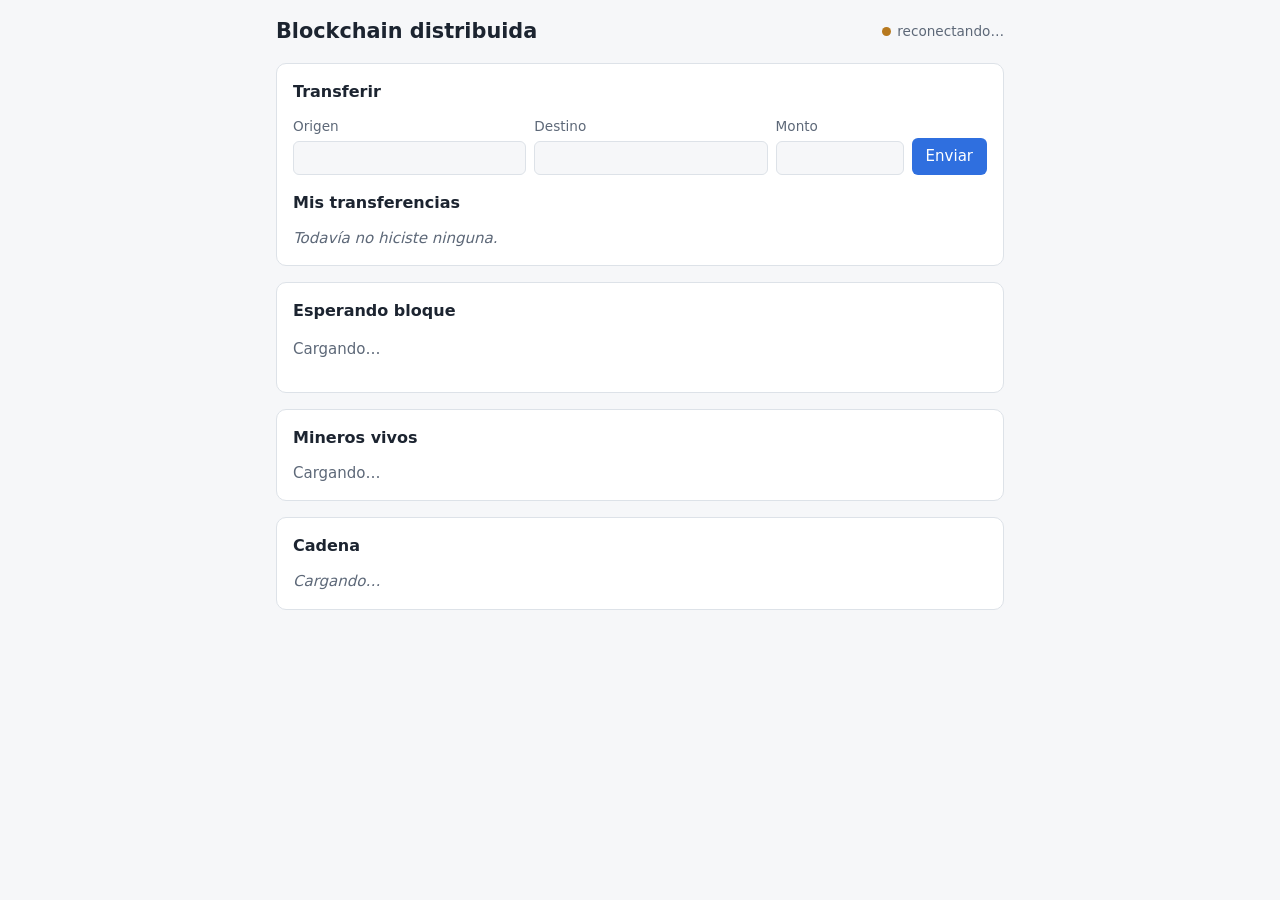
==== pilar2/frontend/estaticos/index.html @ 8a11a072 "fix(frontend): no perder el aviso que llega antes que la respuesta del POST El NCT valida en miliseg" ====
<!doctype html>
<html lang="es">
<head>
<meta charset="utf-8">
<meta name="viewport" content="width=device-width, initial-scale=1">
<title>Blockchain distribuida</title>
<style>
  :root {
    --fondo: #f6f7f9; --panel: #ffffff; --texto: #1c2430; --suave: #5d6878; --borde: #dde2e8;
    --acento: #2f6fdf; --ok: #1f8a4c; --alerta: #b7791f; --error: #c0392b;
    --mono: ui-monospace, SFMono-Regular, Menlo, Consolas, monospace;
  }
  @media (prefers-color-scheme: dark) {
    :root {
      --fondo: #12161c; --panel: #1a2029; --texto: #e4e8ee; --suave: #95a0b0; --borde: #2b3340;
      --acento: #6c9cf0; --ok: #4cc27f; --alerta: #e0a84a; --error: #ef6b5e;
    }
  }
  * { box-sizing: border-box; }
  body { margin: 0; background: var(--fondo); color: var(--texto);
         font: 15px/1.5 system-ui, -apple-system, "Segoe UI", sans-serif; }
  main { max-width: 760px; margin: 0 auto; padding: 16px; display: grid; gap: 16px; }
  header { display: flex; align-items: center; justify-content: space-between; gap: 12px; flex-wrap: wrap; }
  h1 { font-size: 1.3rem; margin: 0; }
  h2 { font-size: 1rem; margin: 0 0 12px; }
  section { background: var(--panel); border: 1px solid var(--borde); border-radius: 10px; padding: 16px; }
  .estado { font-size: .85rem; color: var(--suave); display: inline-flex; align-items: center; gap: 6px; }
  .estado::before { content: ""; width: 9px; height: 9px; border-radius: 50%; background: var(--alerta); }
  .estado.vivo::before { background: var(--ok); }
  .mono { font-family: var(--mono); font-size: .85rem; overflow-wrap: anywhere; }
  .suave { color: var(--suave); }
  .vacio { color: var(--suave); font-style: italic; }
  ul.lista { list-style: none; margin: 0; padding: 0; display: grid; gap: 8px; }
  details { border: 1px solid var(--borde); border-radius: 8px; padding: 8px 12px; }
  details.nuevo { border-color: var(--acento); }
  summary { cursor: pointer; display: flex; gap: 12px; flex-wrap: wrap; align-items: baseline; }
  summary .altura { font-weight: 600; min-width: 3ch; }
  dl { display: grid; grid-template-columns: max-content 1fr; gap: 2px 12px; margin: 10px 0 0; }
  dt { color: var(--suave); }
  dd { margin: 0; }
  table { width: 100%; border-collapse: collapse; font-size: .85rem; margin-top: 8px; }
  th, td { text-align: left; padding: 4px 6px; border-top: 1px solid var(--borde); }
  th { color: var(--suave); font-weight: 500; }
  td.num, th.num { text-align: right; }
  form { display: grid; grid-template-columns: 1fr 1fr 8rem auto; gap: 8px; align-items: end; }
  @media (max-width: 560px) { form { grid-template-columns: 1fr 1fr; } }
  label { display: grid; gap: 4px; font-size: .85rem; color: var(--suave); }
  input { font: inherit; color: var(--texto); background: var(--fondo); border: 1px solid var(--borde);
          border-radius: 6px; padding: 6px 8px; width: 100%; min-width: 0; }
  button { font: inherit; color: #fff; background: var(--acento); border: 0; border-radius: 6px;
           padding: 7px 14px; cursor: pointer; }
  button:disabled { opacity: .6; cursor: wait; }
  .mensaje { margin: 10px 0 0; font-size: .9rem; }
  .mensaje.error { color: var(--error); }
  .chip { display: inline-block; font-size: .78rem; padding: 1px 8px; border-radius: 999px;
          border: 1px solid currentColor; white-space: nowrap; }
  .chip.recibida { color: var(--suave); }
  .chip.pendiente { color: var(--alerta); }
  .chip.confirmada { color: var(--ok); }
  .chip.rechazada { color: var(--error); }
  .tx { display: flex; flex-wrap: wrap; gap: 4px 12px; align-items: baseline; }
</style>
</head>
<body>
<main>
  <header>
    <h1>Blockchain distribuida</h1>
    <span id="conexion" class="estado">conectando…</span>
  </header>

  <section aria-labelledby="t-transferir">
    <h2 id="t-transferir">Transferir</h2>
    <form id="formulario" autocomplete="off">
      <label>Origen <input name="origen" required maxlength="32" pattern="[A-Za-z0-9_-]+"></label>
      <label>Destino <input name="destino" required maxlength="32" pattern="[A-Za-z0-9_-]+"></label>
      <label>Monto <input name="monto" required type="number" min="1" step="1"></label>
      <button type="submit">Enviar</button>
    </form>
    <p id="mensaje" class="mensaje" hidden></p>
    <h2 style="margin-top:16px">Mis transferencias</h2>
    <ul id="mias" class="lista"><li class="vacio">Todavía no hiciste ninguna.</li></ul>
  </section>

  <section aria-labelledby="t-pendientes">
    <h2 id="t-pendientes">Esperando bloque</h2>
    <p id="resumen-cajas" class="suave">Cargando…</p>
    <ul id="pendientes" class="lista"></ul>
  </section>

  <section aria-labelledby="t-mineros">
    <h2 id="t-mineros">Mineros vivos</h2>
    <div id="mineros" class="suave">Cargando…</div>
  </section>

  <section aria-labelledby="t-cadena">
    <h2 id="t-cadena">Cadena</h2>
    <ul id="bloques" class="lista"><li class="vacio">Cargando…</li></ul>
  </section>
</main>

<script>
"use strict";
const BLOQUES_VISIBLES = 20;

const $ = (id) => document.getElementById(id);
const corto = (hash) => hash ? `${hash.slice(0, 10)}…` : "—";
const hora = (segundos) => new Date(segundos * 1000).toLocaleString();

function el(etiqueta, atributos = {}, ...hijos) {
  const nodo = document.createElement(etiqueta);
  for (const [clave, valor] of Object.entries(atributos)) {
    if (clave === "clase") nodo.className = valor; else nodo.setAttribute(clave, valor);
  }
  for (const hijo of hijos) nodo.append(hijo);
  return nodo;
}

async function api(ruta, opciones) {
  const respuesta = await fetch(ruta, opciones);
  const cuerpo = await respuesta.json().catch(() => ({}));
  return { ok: respuesta.ok, status: respuesta.status, cuerpo };
}

// ── Cadena ──

let bloques = [];  // del más nuevo al más viejo

function vistaBloque(bloque, nuevo = false) {
  const filas = bloque.transactions.map((tx) => el("tr", {},
    el("td", { clase: "mono" }, tx.origen), el("td", { clase: "mono" }, tx.destino),
    el("td", { clase: "num" }, String(tx.monto))));
  return el("li", {}, el("details", nuevo ? { clase: "nuevo" } : {},
    el("summary", {},
      el("span", { clase: "altura" }, `#${bloque.altura}`),
      el("span", { clase: "mono" }, corto(bloque.block_hash)),
      el("span", { clase: "suave" }, `${bloque.transactions.length} tx`),
      el("span", { clase: "suave" }, bloque.minero ? `minó ${bloque.minero}` : "génesis")),
    el("dl", {},
      el("dt", {}, "hash"), el("dd", { clase: "mono" }, bloque.block_hash),
      el("dt", {}, "anterior"), el("dd", { clase: "mono" }, bloque.previous_hash),
      el("dt", {}, "nonce"), el("dd", { clase: "mono" }, String(bloque.nonce)),
      el("dt", {}, "prefijo"), el("dd", { clase: "mono" }, bloque.prefijo || "—"),
      el("dt", {}, "recompensa"), el("dd", {}, String(bloque.recompensa)),
      el("dt", {}, "hora"), el("dd", {}, hora(bloque.timestamp))),
    el("table", {},
      el("thead", {}, el("tr", {}, el("th", {}, "origen"), el("th", {}, "destino"), el("th", { clase: "num" }, "monto"))),
      el("tbody", {}, ...filas))));
}

function pintarCadena(nuevo) {
  const lista = $("bloques");
  lista.replaceChildren(...(bloques.length
    ? bloques.map((b) => vistaBloque(b, b.block_hash === nuevo))
    : [el("li", { clase: "vacio" }, "Todavía no hay bloques.")]));
}

async function cargarCadena() {
  const { ok, cuerpo } = await api(`/api/bloques?limite=${BLOQUES_VISIBLES}`);
  if (ok) { bloques = cuerpo; pintarCadena(); }
}

async function bloqueConfirmado(aviso) {
  if (bloques.some((b) => b.block_hash === aviso.block_hash)) return;
  const { ok, cuerpo } = await api(`/api/bloques/${aviso.block_hash}`);
  if (!ok) return;
  bloques = [cuerpo, ...bloques].sort((a, b) => b.altura - a.altura).slice(0, BLOQUES_VISIBLES);
  pintarCadena(cuerpo.block_hash);
}

// ── Mis transferencias (las últimas 20 de este navegador) ──

const MIAS_MAXIMO = 20;
const CLAVE_MIAS = "mis-transferencias";
let mias = [];  // [{id, origen, destino, monto, estado, motivo?, bloque?}], la más nueva primero

function leerIdsGuardados() {
  try { return JSON.parse(localStorage.getItem(CLAVE_MIAS)) || []; } catch { return []; }
}

function guardarIds() {
  try { localStorage.setItem(CLAVE_MIAS, JSON.stringify(mias.map((t) => t.id))); } catch { /* sin storage */ }
}

const cerrada = (tx) => tx.estado === "confirmada" || tx.estado === "rechazada";

function pintarMias() {
  $("mias").replaceChildren(...(mias.length ? mias.map((tx) => el("li", { clase: "tx" },
    el("span", { clase: `chip ${tx.estado}` }, tx.estado),
    el("span", {}, `${tx.origen} → ${tx.destino}: ${tx.monto}`),
    el("span", { clase: "mono suave" }, corto(tx.id)),
    tx.motivo ? el("span", { clase: "suave" }, tx.motivo) : "",
    tx.bloque ? el("span", { clase: "suave" }, `en el bloque ${corto(tx.bloque)}`) : ""))
    : [el("li", { clase: "vacio" }, "Todavía no hiciste ninguna.")]));
}

async function consultar(id) {
  const { ok, status, cuerpo } = await api(`/api/transacciones/${id}`);
  return ok ? cuerpo : status === 404 ? null : undefined;  // undefined: no se pudo saber
}

async function cargarMias() {
  const ids = leerIdsGuardados();
  const consultadas = await Promise.all(ids.map(consultar));
  // null (404): ya no existe y se olvida. undefined (falló la consulta): se queda lo que había.
  mias = ids.flatMap((id, i) => {
    if (consultadas[i]) return [consultadas[i]];
    if (consultadas[i] === null) return [];
    return [mias.find((t) => t.id === id) ?? { id, origen: "?", destino: "?", monto: "?", estado: "recibida" }];
  });
  guardarIds();
  pintarMias();
}

async function actualizarAbiertas() {
  const abiertas = mias.filter((tx) => !cerrada(tx));
  const consultadas = await Promise.all(abiertas.map((tx) => consultar(tx.id)));
  abiertas.forEach((tx, i) => { if (consultadas[i]) Object.assign(tx, consultadas[i]); });
  pintarMias();
}

// El NCT valida en milisegundos: el aviso puede llegar por SSE antes que la respuesta del POST.
// Los avisos de ids que todavía no conocemos se guardan un rato y se aplican al registrar la tx.
const AVISOS_GUARDADOS = 200;
const avisosSinDueño = new Map();

function estadoDeTransaccion(aviso) {
  const tx = mias.find((t) => t.id === aviso.id);
  if (!tx) {
    avisosSinDueño.set(aviso.id, aviso);
    if (avisosSinDueño.size > AVISOS_GUARDADOS) avisosSinDueño.delete(avisosSinDueño.keys().next().value);
    return;
  }
  if (cerrada(tx)) return;
  tx.estado = aviso.estado;
  if (aviso.motivo) tx.motivo = aviso.motivo;
  pintarMias();
}

function mostrarMensaje(texto, error = false) {
  const p = $("mensaje");
  p.textContent = texto;
  p.classList.toggle("error", error);
  p.hidden = !texto;
}

$("formulario").addEventListener("submit", async (evento) => {
  evento.preventDefault();
  const formulario = evento.target;
  const datos = Object.fromEntries(new FormData(formulario));
  const tx = { origen: datos.origen.trim(), destino: datos.destino.trim(), monto: Number(datos.monto) };
  const boton = formulario.querySelector("button");
  boton.disabled = true;
  try {
    const { ok, status, cuerpo } = await api("/api/transacciones", {
      method: "POST", headers: { "content-type": "application/json" }, body: JSON.stringify(tx) });
    if (ok) {
      mias = [{ ...tx, id: cuerpo.id, estado: "recibida" }, ...mias].slice(0, MIAS_MAXIMO);
      guardarIds();
      pintarMias();
      const adelantado = avisosSinDueño.get(cuerpo.id);
      if (adelantado) { avisosSinDueño.delete(cuerpo.id); estadoDeTransaccion(adelantado); }
      mostrarMensaje(`Recibida: ${cuerpo.id}`);
      formulario.reset();
    } else if (status === 400) {
      mostrarMensaje([].concat(cuerpo.errores || "datos inválidos").join(" · "), true);
    } else {
      mostrarMensaje("El sistema no pudo recibirla ahora; probá de nuevo en un momento.", true);
    }
  } catch {
    mostrarMensaje("No hay conexión con el servidor.", true);
  } finally {
    boton.disabled = false;
  }
});

// ── Pendientes y cajas ──

async function cargarCajas() {
  const { ok, cuerpo } = await api("/api/cajas");
  if (!ok) return;
  const apiladas = cuerpo.cajas.reduce((total, n) => total + n, 0);
  $("resumen-cajas").textContent =
    `${cuerpo.total_pendientes} validadas sin caja · ${apiladas} en ${cuerpo.cajas.length} ` +
    `caja${cuerpo.cajas.length === 1 ? "" : "s"}` +
    (cuerpo.cajas.length ? ` (${cuerpo.cajas.join(", ")})` : "");
  const resto = cuerpo.total_pendientes - cuerpo.pendientes.length;
  $("pendientes").replaceChildren(...cuerpo.pendientes.map((tx) => el("li", { clase: "tx" },
    el("span", { clase: "chip pendiente" }, "pendiente"),
    el("span", {}, `${tx.origen} → ${tx.destino}: ${tx.monto}`),
    el("span", { clase: "mono suave" }, corto(tx.id)))),
    ...(resto > 0 ? [el("li", { clase: "suave" }, `y ${resto} más`)] : []));
}

// ── Mineros ──

function velocidad(hashes) {
  if (hashes == null) return "—";
  const unidades = [["GH/s", 1e9], ["MH/s", 1e6], ["kH/s", 1e3]];
  for (const [unidad, valor] of unidades) if (hashes >= valor) return `${(hashes / valor).toFixed(1)} ${unidad}`;
  return `${Math.round(hashes)} H/s`;
}

async function cargarMineros() {
  const { ok, cuerpo } = await api("/api/mineros");
  if (!ok) return;
  const vivos = cuerpo.filter((m) => m.vivo);
  const caidos = cuerpo.length - vivos.length;
  const pie = caidos ? [el("p", { clase: "suave" }, `${caidos} sin avisar hace rato`)] : [];
  if (!vivos.length) {
    $("mineros").replaceChildren(el("p", { clase: "vacio" }, "No hay mineros vivos."), ...pie);
    return;
  }
  $("mineros").replaceChildren(el("table", {},
    el("thead", {}, el("tr", {}, ...["minero", "tipo", "placa", "bench", "ahora", "saldo"]
      .map((t, i) => el("th", i >= 3 ? { clase: "num" } : {}, t)))),
    el("tbody", {}, ...vivos.map((m) => el("tr", {},
      el("td", { clase: "mono" }, m.id), el("td", {}, m.tipo ?? "—"), el("td", {}, m.placa ?? "—"),
      el("td", { clase: "num" }, velocidad(m.bench)), el("td", { clase: "num" }, velocidad(m.hashes_por_segundo)),
      el("td", { clase: "num" }, String(m.saldo)))))), ...pie);
}

// ── Todo junto ──

const alConfirmarBloque = [bloqueConfirmado, actualizarAbiertas, cargarCajas, cargarMineros];

function recargarTodo() {
  return Promise.all([cargarCadena(), cargarMias(), cargarCajas(), cargarMineros()]);
}

// ── Avisos en vivo (SSE) ──

function escuchar() {
  const fuente = new EventSource("/eventos");
  let caido = false;
  fuente.onopen = () => {
    $("conexion").textContent = "en vivo";
    $("conexion").classList.add("vivo");
    if (caido) recargarTodo();  // pudo perderse algún aviso mientras estuvo caído
    caido = false;
  };
  fuente.onerror = () => {
    caido = true;
    $("conexion").textContent = "reconectando…";
    $("conexion").classList.remove("vivo");
  };
  fuente.addEventListener("transaccion.estado", (e) => estadoDeTransaccion(JSON.parse(e.data)));
  fuente.addEventListener("bloque.confirmado", (e) => {
    const aviso = JSON.parse(e.data);
    for (const reaccion of alConfirmarBloque) reaccion(aviso);
  });
  return fuente;
}

recargarTodo();
escuchar();
</script>
</body>
</html>
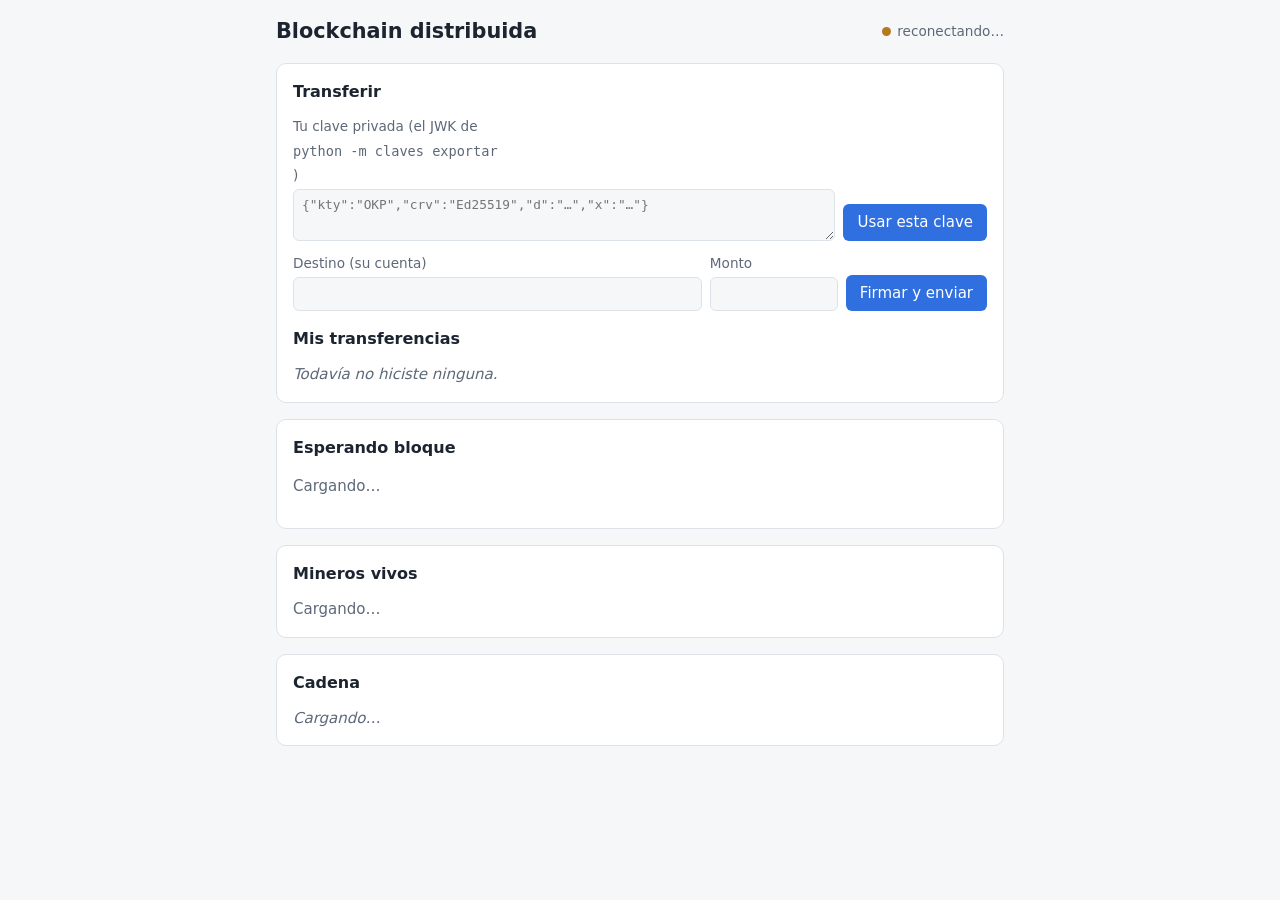
==== commit bd57b8c4: "feat(pilar2): claves Ed25519 en mineros y usuarios, y recompensas por shares y épocas (BC-55 a BC-57" ====
--- a/pilar2/frontend/estaticos/index.html
+++ b/pilar2/frontend/estaticos/index.html
@@ -42,8 +42,13 @@
   th, td { text-align: left; padding: 4px 6px; border-top: 1px solid var(--borde); }
   th { color: var(--suave); font-weight: 500; }
   td.num, th.num { text-align: right; }
-  form { display: grid; grid-template-columns: 1fr 1fr 8rem auto; gap: 8px; align-items: end; }
-  @media (max-width: 560px) { form { grid-template-columns: 1fr 1fr; } }
+  form { display: grid; grid-template-columns: 1fr 8rem auto; gap: 8px; align-items: end; }
+  form#form-clave { grid-template-columns: 1fr auto; }
+  @media (max-width: 560px) { form, form#form-clave { grid-template-columns: 1fr; } }
+  textarea { font: .8rem/1.4 var(--mono); color: var(--texto); background: var(--fondo); border: 1px solid var(--borde);
+             border-radius: 6px; padding: 6px 8px; width: 100%; min-height: 3.2rem; resize: vertical; }
+  .cuenta { display: flex; flex-wrap: wrap; gap: 4px 12px; align-items: baseline; margin: 0 0 12px; }
+  .chip.recompensa, .chip.emision { color: var(--acento); }
   label { display: grid; gap: 4px; font-size: .85rem; color: var(--suave); }
   input { font: inherit; color: var(--texto); background: var(--fondo); border: 1px solid var(--borde);
           border-radius: 6px; padding: 6px 8px; width: 100%; min-width: 0; }
@@ -70,11 +75,18 @@
 
   <section aria-labelledby="t-transferir">
     <h2 id="t-transferir">Transferir</h2>
-    <form id="formulario" autocomplete="off">
-      <label>Origen <input name="origen" required maxlength="32" pattern="[A-Za-z0-9_-]+"></label>
-      <label>Destino <input name="destino" required maxlength="32" pattern="[A-Za-z0-9_-]+"></label>
+    <!-- La clave privada no sale nunca del navegador: se importa como CryptoKey no exportable y se firma acá. -->
+    <form id="form-clave" autocomplete="off">
+      <label>Tu clave privada (el JWK de <span class="mono">python -m claves exportar</span>)
+        <textarea name="jwk" required spellcheck="false" placeholder='{"kty":"OKP","crv":"Ed25519","d":"…","x":"…"}'></textarea></label>
+      <button type="submit">Usar esta clave</button>
+    </form>
+    <div id="mi-cuenta" class="cuenta" hidden></div>
+    <form id="formulario" autocomplete="off" hidden>
+      <label>Destino (su cuenta) <input name="destino" required minlength="64" maxlength="64" pattern="[0-9a-f]{64}"
+             spellcheck="false" class="mono"></label>
       <label>Monto <input name="monto" required type="number" min="1" step="1"></label>
-      <button type="submit">Enviar</button>
+      <button type="submit">Firmar y enviar</button>
     </form>
     <p id="mensaje" class="mensaje" hidden></p>
     <h2 style="margin-top:16px">Mis transferencias</h2>
@@ -104,6 +116,10 @@
 
 const $ = (id) => document.getElementById(id);
 const corto = (hash) => hash ? `${hash.slice(0, 10)}…` : "—";
+const cuentaCorta = (cuenta) => cuenta === "emision" ? "emisión" : corto(cuenta);
+// Las transacciones de emisión (origen «emision») crean plata: génesis, coinbase, carga y participación.
+const TIPOS_EMISION = [["genesis-", "génesis"], ["cb-", "recompensa"], ["carga-", "carga"], ["part-", "participación"]];
+const tipoDe = (tx) => tx.origen !== "emision" ? "" : (TIPOS_EMISION.find(([p]) => tx.id.startsWith(p)) || ["", "emisión"])[1];
 const hora = (segundos) => new Date(segundos * 1000).toLocaleString();
 
 function el(etiqueta, atributos = {}, ...hijos) {
@@ -127,20 +143,22 @@
 
 function vistaBloque(bloque, nuevo = false) {
   const filas = bloque.transactions.map((tx) => el("tr", {},
-    el("td", { clase: "mono" }, tx.origen), el("td", { clase: "mono" }, tx.destino),
+    el("td", { clase: "mono", title: tx.origen }, tipoDe(tx) ? el("span", { clase: "chip recompensa" }, tipoDe(tx)) : cuentaCorta(tx.origen)),
+    el("td", { clase: "mono", title: tx.destino }, cuentaCorta(tx.destino)),
     el("td", { clase: "num" }, String(tx.monto))));
   return el("li", {}, el("details", nuevo ? { clase: "nuevo" } : {},
     el("summary", {},
       el("span", { clase: "altura" }, `#${bloque.altura}`),
       el("span", { clase: "mono" }, corto(bloque.block_hash)),
       el("span", { clase: "suave" }, `${bloque.transactions.length} tx`),
-      el("span", { clase: "suave" }, bloque.minero ? `minó ${bloque.minero}` : "génesis")),
+      el("span", { clase: "suave" }, bloque.minero ? `minó ${cuentaCorta(bloque.minero)}` : "génesis")),
     el("dl", {},
       el("dt", {}, "hash"), el("dd", { clase: "mono" }, bloque.block_hash),
       el("dt", {}, "anterior"), el("dd", { clase: "mono" }, bloque.previous_hash),
       el("dt", {}, "nonce"), el("dd", { clase: "mono" }, String(bloque.nonce)),
       el("dt", {}, "prefijo"), el("dd", { clase: "mono" }, bloque.prefijo || "—"),
-      el("dt", {}, "recompensa"), el("dd", {}, String(bloque.recompensa)),
+      el("dt", {}, "minero"), el("dd", { clase: "mono" }, bloque.minero || "—"),
+      el("dt", {}, "recompensa"), el("dd", {}, `${bloque.recompensa} (la coinbase, adentro del hash)`),
       el("dt", {}, "hora"), el("dd", {}, hora(bloque.timestamp))),
     el("table", {},
       el("thead", {}, el("tr", {}, el("th", {}, "origen"), el("th", {}, "destino"), el("th", { clase: "num" }, "monto"))),
@@ -186,7 +204,7 @@
 function pintarMias() {
   $("mias").replaceChildren(...(mias.length ? mias.map((tx) => el("li", { clase: "tx" },
     el("span", { clase: `chip ${tx.estado}` }, tx.estado),
-    el("span", {}, `${tx.origen} → ${tx.destino}: ${tx.monto}`),
+    el("span", { clase: "mono" }, `${cuentaCorta(tx.origen)} → ${cuentaCorta(tx.destino)}: ${tx.monto}`),
     el("span", { clase: "mono suave" }, corto(tx.id)),
     tx.motivo ? el("span", { clase: "suave" }, tx.motivo) : "",
     tx.bloque ? el("span", { clase: "suave" }, `en el bloque ${corto(tx.bloque)}`) : ""))
@@ -243,26 +261,75 @@
   p.hidden = !texto;
 }
 
+// ── Firmar en el navegador (BC-56): WebCrypto Ed25519, la privada no sale de acá ──
+
+let firmante = null;  // {clave: CryptoKey sólo para firmar, cuenta: hex, ultimoNonce}
+
+const hex = (bytes) => Array.from(bytes, (b) => b.toString(16).padStart(2, "0")).join("");
+const deBase64url = (texto) => Uint8Array.from(atob(texto.replace(/-/g, "+").replace(/_/g, "/")), (c) => c.charCodeAt(0));
+
+async function cargarCuenta() {
+  if (!firmante) return;
+  const { ok, cuerpo } = await api(`/api/cuentas/${firmante.cuenta}`);
+  const caja = $("mi-cuenta");
+  caja.hidden = false;
+  if (!ok) { caja.replaceChildren(el("span", { clase: "suave" }, "No se pudo leer tu cuenta.")); return; }
+  firmante.ultimoNonce = Math.max(firmante.ultimoNonce, cuerpo.nonce);
+  caja.replaceChildren(
+    el("span", {}, "Tu cuenta"), el("span", { clase: "mono" }, firmante.cuenta),
+    el("span", {}, `saldo ${cuerpo.saldo - cuerpo.comprometido} disponible (${cuerpo.saldo} confirmado)`),
+    el("span", { clase: "suave" }, `próximo nonce ${firmante.ultimoNonce + 1}`),
+    cuerpo.aprobada ? "" : el("span", { clase: "chip rechazada" }, "sin aprobar: el organizador la tiene que aprobar"));
+}
+
+$("form-clave").addEventListener("submit", async (evento) => {
+  evento.preventDefault();
+  try {
+    const jwk = JSON.parse(new FormData(evento.target).get("jwk"));
+    if (jwk.kty !== "OKP" || jwk.crv !== "Ed25519" || !jwk.d || !jwk.x) throw new Error("no es una clave Ed25519");
+    const clave = await crypto.subtle.importKey("jwk", jwk, { name: "Ed25519" }, false, ["sign"]);
+    firmante = { clave, cuenta: hex(deBase64url(jwk.x)), ultimoNonce: 0 };
+    evento.target.reset();
+    evento.target.hidden = true;
+    $("formulario").hidden = false;
+    mostrarMensaje("");
+    await cargarCuenta();
+  } catch (error) {
+    mostrarMensaje(`No se pudo usar la clave: ${error.message}. Este navegador necesita Ed25519 en WebCrypto ` +
+                   "(Chrome 137, Firefox 129 o Safari 17).", true);
+  }
+});
+
+async function firmada(destino, monto) {
+  const tx = { origen: firmante.cuenta, destino, monto, nonce: firmante.ultimoNonce + 1,
+               timestamp: Math.floor(Date.now() / 1000) };
+  const mensaje = `${tx.origen}:${tx.destino}:${tx.monto}:${tx.nonce}:${tx.timestamp}`;  // lo que firma el origen
+  const firma = await crypto.subtle.sign({ name: "Ed25519" }, firmante.clave, new TextEncoder().encode(mensaje));
+  return { ...tx, firma: hex(new Uint8Array(firma)) };
+}
+
 $("formulario").addEventListener("submit", async (evento) => {
   evento.preventDefault();
   const formulario = evento.target;
   const datos = Object.fromEntries(new FormData(formulario));
-  const tx = { origen: datos.origen.trim(), destino: datos.destino.trim(), monto: Number(datos.monto) };
   const boton = formulario.querySelector("button");
   boton.disabled = true;
   try {
+    const tx = await firmada(datos.destino.trim(), Number(datos.monto));
     const { ok, status, cuerpo } = await api("/api/transacciones", {
       method: "POST", headers: { "content-type": "application/json" }, body: JSON.stringify(tx) });
     if (ok) {
+      firmante.ultimoNonce = tx.nonce;
       mias = [{ ...tx, id: cuerpo.id, estado: "recibida" }, ...mias].slice(0, MIAS_MAXIMO);
       guardarIds();
       pintarMias();
       const adelantado = avisosSinDueño.get(cuerpo.id);
       if (adelantado) { avisosSinDueño.delete(cuerpo.id); estadoDeTransaccion(adelantado); }
-      mostrarMensaje(`Recibida: ${cuerpo.id}`);
+      mostrarMensaje(`Firmada y recibida: ${cuerpo.id} (nonce ${tx.nonce})`);
       formulario.reset();
-    } else if (status === 400) {
-      mostrarMensaje([].concat(cuerpo.errores || "datos inválidos").join(" · "), true);
+      cargarCuenta();
+    } else if (status === 400 || status === 409) {
+      mostrarMensaje([].concat(cuerpo.errores || cuerpo.error || "datos inválidos").join(" · "), true);
     } else {
       mostrarMensaje("El sistema no pudo recibirla ahora; probá de nuevo en un momento.", true);
     }
@@ -286,7 +353,7 @@
   const resto = cuerpo.total_pendientes - cuerpo.pendientes.length;
   $("pendientes").replaceChildren(...cuerpo.pendientes.map((tx) => el("li", { clase: "tx" },
     el("span", { clase: "chip pendiente" }, "pendiente"),
-    el("span", {}, `${tx.origen} → ${tx.destino}: ${tx.monto}`),
+    el("span", { clase: "mono" }, `${tipoDe(tx) || cuentaCorta(tx.origen)} → ${cuentaCorta(tx.destino)}: ${tx.monto}`),
     el("span", { clase: "mono suave" }, corto(tx.id)))),
     ...(resto > 0 ? [el("li", { clase: "suave" }, `y ${resto} más`)] : []));
 }
@@ -314,14 +381,14 @@
     el("thead", {}, el("tr", {}, ...["minero", "tipo", "placa", "bench", "ahora", "saldo"]
       .map((t, i) => el("th", i >= 3 ? { clase: "num" } : {}, t)))),
     el("tbody", {}, ...vivos.map((m) => el("tr", {},
-      el("td", { clase: "mono" }, m.id), el("td", {}, m.tipo ?? "—"), el("td", {}, m.placa ?? "—"),
+      el("td", { clase: "mono", title: m.id }, m.alias || corto(m.id)), el("td", {}, m.tipo ?? "—"), el("td", {}, m.placa ?? "—"),
       el("td", { clase: "num" }, velocidad(m.bench)), el("td", { clase: "num" }, velocidad(m.hashes_por_segundo)),
       el("td", { clase: "num" }, String(m.saldo)))))), ...pie);
 }
 
 // ── Todo junto ──
 
-const alConfirmarBloque = [bloqueConfirmado, actualizarAbiertas, cargarCajas, cargarMineros];
+const alConfirmarBloque = [bloqueConfirmado, actualizarAbiertas, cargarCajas, cargarMineros, cargarCuenta];
 
 function recargarTodo() {
   return Promise.all([cargarCadena(), cargarMias(), cargarCajas(), cargarMineros()]);
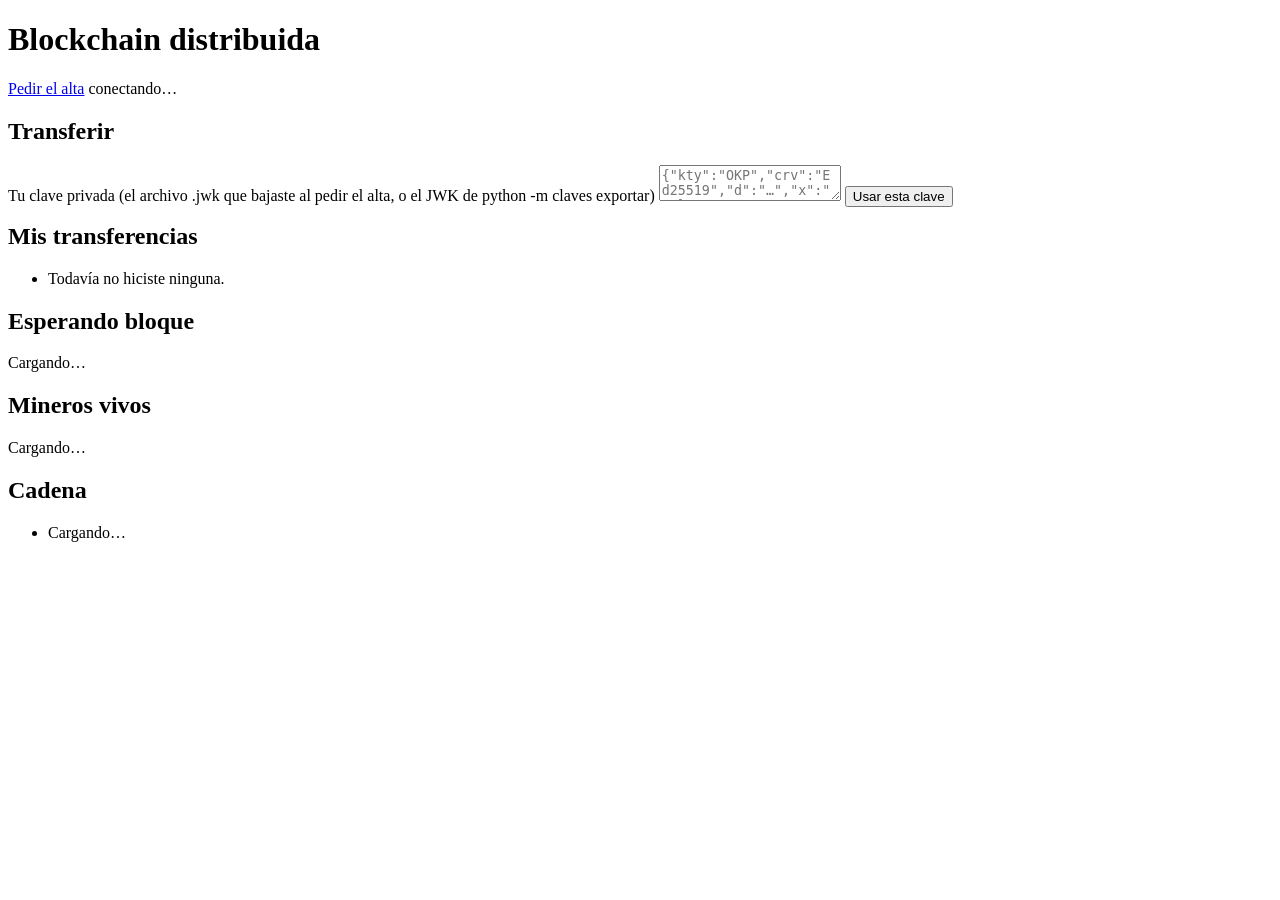
==== commit 84f049c5: "feat(pilar2): panel del organizador con pedidos de alta, aprobación con saldo inicial y bajas (BC-58" ====
--- a/pilar2/frontend/estaticos/index.html
+++ b/pilar2/frontend/estaticos/index.html
@@ -4,80 +4,20 @@
 <meta charset="utf-8">
 <meta name="viewport" content="width=device-width, initial-scale=1">
 <title>Blockchain distribuida</title>
-<style>
-  :root {
-    --fondo: #f6f7f9; --panel: #ffffff; --texto: #1c2430; --suave: #5d6878; --borde: #dde2e8;
-    --acento: #2f6fdf; --ok: #1f8a4c; --alerta: #b7791f; --error: #c0392b;
-    --mono: ui-monospace, SFMono-Regular, Menlo, Consolas, monospace;
-  }
-  @media (prefers-color-scheme: dark) {
-    :root {
-      --fondo: #12161c; --panel: #1a2029; --texto: #e4e8ee; --suave: #95a0b0; --borde: #2b3340;
-      --acento: #6c9cf0; --ok: #4cc27f; --alerta: #e0a84a; --error: #ef6b5e;
-    }
-  }
-  * { box-sizing: border-box; }
-  body { margin: 0; background: var(--fondo); color: var(--texto);
-         font: 15px/1.5 system-ui, -apple-system, "Segoe UI", sans-serif; }
-  main { max-width: 760px; margin: 0 auto; padding: 16px; display: grid; gap: 16px; }
-  header { display: flex; align-items: center; justify-content: space-between; gap: 12px; flex-wrap: wrap; }
-  h1 { font-size: 1.3rem; margin: 0; }
-  h2 { font-size: 1rem; margin: 0 0 12px; }
-  section { background: var(--panel); border: 1px solid var(--borde); border-radius: 10px; padding: 16px; }
-  .estado { font-size: .85rem; color: var(--suave); display: inline-flex; align-items: center; gap: 6px; }
-  .estado::before { content: ""; width: 9px; height: 9px; border-radius: 50%; background: var(--alerta); }
-  .estado.vivo::before { background: var(--ok); }
-  .mono { font-family: var(--mono); font-size: .85rem; overflow-wrap: anywhere; }
-  .suave { color: var(--suave); }
-  .vacio { color: var(--suave); font-style: italic; }
-  ul.lista { list-style: none; margin: 0; padding: 0; display: grid; gap: 8px; }
-  details { border: 1px solid var(--borde); border-radius: 8px; padding: 8px 12px; }
-  details.nuevo { border-color: var(--acento); }
-  summary { cursor: pointer; display: flex; gap: 12px; flex-wrap: wrap; align-items: baseline; }
-  summary .altura { font-weight: 600; min-width: 3ch; }
-  dl { display: grid; grid-template-columns: max-content 1fr; gap: 2px 12px; margin: 10px 0 0; }
-  dt { color: var(--suave); }
-  dd { margin: 0; }
-  table { width: 100%; border-collapse: collapse; font-size: .85rem; margin-top: 8px; }
-  th, td { text-align: left; padding: 4px 6px; border-top: 1px solid var(--borde); }
-  th { color: var(--suave); font-weight: 500; }
-  td.num, th.num { text-align: right; }
-  form { display: grid; grid-template-columns: 1fr 8rem auto; gap: 8px; align-items: end; }
-  form#form-clave { grid-template-columns: 1fr auto; }
-  @media (max-width: 560px) { form, form#form-clave { grid-template-columns: 1fr; } }
-  textarea { font: .8rem/1.4 var(--mono); color: var(--texto); background: var(--fondo); border: 1px solid var(--borde);
-             border-radius: 6px; padding: 6px 8px; width: 100%; min-height: 3.2rem; resize: vertical; }
-  .cuenta { display: flex; flex-wrap: wrap; gap: 4px 12px; align-items: baseline; margin: 0 0 12px; }
-  .chip.recompensa, .chip.emision { color: var(--acento); }
-  label { display: grid; gap: 4px; font-size: .85rem; color: var(--suave); }
-  input { font: inherit; color: var(--texto); background: var(--fondo); border: 1px solid var(--borde);
-          border-radius: 6px; padding: 6px 8px; width: 100%; min-width: 0; }
-  button { font: inherit; color: #fff; background: var(--acento); border: 0; border-radius: 6px;
-           padding: 7px 14px; cursor: pointer; }
-  button:disabled { opacity: .6; cursor: wait; }
-  .mensaje { margin: 10px 0 0; font-size: .9rem; }
-  .mensaje.error { color: var(--error); }
-  .chip { display: inline-block; font-size: .78rem; padding: 1px 8px; border-radius: 999px;
-          border: 1px solid currentColor; white-space: nowrap; }
-  .chip.recibida { color: var(--suave); }
-  .chip.pendiente { color: var(--alerta); }
-  .chip.confirmada { color: var(--ok); }
-  .chip.rechazada { color: var(--error); }
-  .tx { display: flex; flex-wrap: wrap; gap: 4px 12px; align-items: baseline; }
-</style>
+<link rel="stylesheet" href="/estilos.css">
 </head>
 <body>
 <main>
   <header>
     <h1>Blockchain distribuida</h1>
-    <span id="conexion" class="estado">conectando…</span>
+    <nav><a href="/alta">Pedir el alta</a> <span id="conexion" class="estado">conectando…</span></nav>
   </header>
 
   <section aria-labelledby="t-transferir">
     <h2 id="t-transferir">Transferir</h2>
     <!-- La clave privada no sale nunca del navegador: se importa como CryptoKey no exportable y se firma acá. -->
     <form id="form-clave" autocomplete="off">
-      <label>Tu clave privada (el JWK de <span class="mono">python -m claves exportar</span>)
+      <label><span>Tu clave privada (el archivo <span class="mono">.jwk</span> que bajaste al pedir el alta, o el JWK de <span class="mono">python -m claves exportar</span>)</span>
         <textarea name="jwk" required spellcheck="false" placeholder='{"kty":"OKP","crv":"Ed25519","d":"…","x":"…"}'></textarea></label>
       <button type="submit">Usar esta clave</button>
     </form>
@@ -110,32 +50,14 @@
   </section>
 </main>
 
+<script src="/comun.js"></script>
 <script>
 "use strict";
 const BLOQUES_VISIBLES = 20;
 
-const $ = (id) => document.getElementById(id);
-const corto = (hash) => hash ? `${hash.slice(0, 10)}…` : "—";
-const cuentaCorta = (cuenta) => cuenta === "emision" ? "emisión" : corto(cuenta);
 // Las transacciones de emisión (origen «emision») crean plata: génesis, coinbase, carga y participación.
 const TIPOS_EMISION = [["genesis-", "génesis"], ["cb-", "recompensa"], ["carga-", "carga"], ["part-", "participación"]];
 const tipoDe = (tx) => tx.origen !== "emision" ? "" : (TIPOS_EMISION.find(([p]) => tx.id.startsWith(p)) || ["", "emisión"])[1];
-const hora = (segundos) => new Date(segundos * 1000).toLocaleString();
-
-function el(etiqueta, atributos = {}, ...hijos) {
-  const nodo = document.createElement(etiqueta);
-  for (const [clave, valor] of Object.entries(atributos)) {
-    if (clave === "clase") nodo.className = valor; else nodo.setAttribute(clave, valor);
-  }
-  for (const hijo of hijos) nodo.append(hijo);
-  return nodo;
-}
-
-async function api(ruta, opciones) {
-  const respuesta = await fetch(ruta, opciones);
-  const cuerpo = await respuesta.json().catch(() => ({}));
-  return { ok: respuesta.ok, status: respuesta.status, cuerpo };
-}
 
 // ── Cadena ──
 
@@ -265,8 +187,6 @@
 
 let firmante = null;  // {clave: CryptoKey sólo para firmar, cuenta: hex, ultimoNonce}
 
-const hex = (bytes) => Array.from(bytes, (b) => b.toString(16).padStart(2, "0")).join("");
-const deBase64url = (texto) => Uint8Array.from(atob(texto.replace(/-/g, "+").replace(/_/g, "/")), (c) => c.charCodeAt(0));
 
 async function cargarCuenta() {
   if (!firmante) return;
@@ -279,16 +199,14 @@
     el("span", {}, "Tu cuenta"), el("span", { clase: "mono" }, firmante.cuenta),
     el("span", {}, `saldo ${cuerpo.saldo - cuerpo.comprometido} disponible (${cuerpo.saldo} confirmado)`),
     el("span", { clase: "suave" }, `próximo nonce ${firmante.ultimoNonce + 1}`),
-    cuerpo.aprobada ? "" : el("span", { clase: "chip rechazada" }, "sin aprobar: el organizador la tiene que aprobar"));
+    cuerpo.aprobada ? "" : el("span", { clase: "chip rechazada" },
+      cuerpo.alta_pedida ? "sin aprobar: el organizador todavía no aprobó tu pedido" : "sin aprobar: pedí el alta en /alta"));
 }
 
 $("form-clave").addEventListener("submit", async (evento) => {
   evento.preventDefault();
   try {
-    const jwk = JSON.parse(new FormData(evento.target).get("jwk"));
-    if (jwk.kty !== "OKP" || jwk.crv !== "Ed25519" || !jwk.d || !jwk.x) throw new Error("no es una clave Ed25519");
-    const clave = await crypto.subtle.importKey("jwk", jwk, { name: "Ed25519" }, false, ["sign"]);
-    firmante = { clave, cuenta: hex(deBase64url(jwk.x)), ultimoNonce: 0 };
+    firmante = { ...await importarClave(new FormData(evento.target).get("jwk")), ultimoNonce: 0 };
     evento.target.reset();
     evento.target.hidden = true;
     $("formulario").hidden = false;
@@ -303,9 +221,7 @@
 async function firmada(destino, monto) {
   const tx = { origen: firmante.cuenta, destino, monto, nonce: firmante.ultimoNonce + 1,
                timestamp: Math.floor(Date.now() / 1000) };
-  const mensaje = `${tx.origen}:${tx.destino}:${tx.monto}:${tx.nonce}:${tx.timestamp}`;  // lo que firma el origen
-  const firma = await crypto.subtle.sign({ name: "Ed25519" }, firmante.clave, new TextEncoder().encode(mensaje));
-  return { ...tx, firma: hex(new Uint8Array(firma)) };
+  return { ...tx, firma: await firmar(firmante.clave, mensajeTransaccion(tx)) };
 }
 
 $("formulario").addEventListener("submit", async (evento) => {
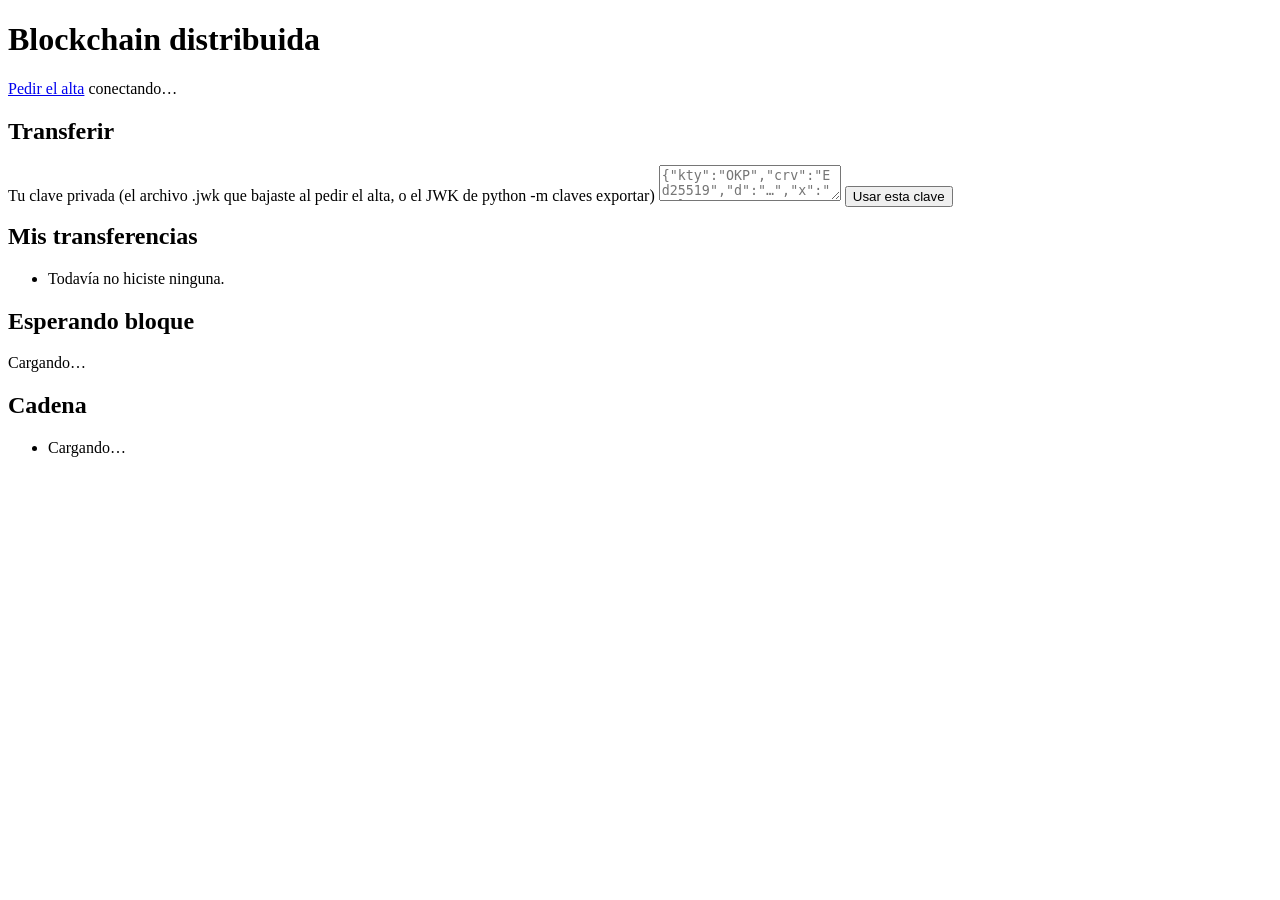
==== commit 0d1eb490: "feat(pilar2): historial por minero en Grafana y los mineros fuera de la API de la app (BC-54)" ====
--- a/pilar2/frontend/estaticos/index.html
+++ b/pilar2/frontend/estaticos/index.html
@@ -37,11 +37,6 @@
     <h2 id="t-pendientes">Esperando bloque</h2>
     <p id="resumen-cajas" class="suave">Cargando…</p>
     <ul id="pendientes" class="lista"></ul>
-  </section>
-
-  <section aria-labelledby="t-mineros">
-    <h2 id="t-mineros">Mineros vivos</h2>
-    <div id="mineros" class="suave">Cargando…</div>
   </section>
 
   <section aria-labelledby="t-cadena">
@@ -213,8 +208,7 @@
     mostrarMensaje("");
     await cargarCuenta();
   } catch (error) {
-    mostrarMensaje(`No se pudo usar la clave: ${error.message}. Este navegador necesita Ed25519 en WebCrypto ` +
-                   "(Chrome 137, Firefox 129 o Safari 17).", true);
+    mostrarMensaje(`No se pudo usar la clave: ${error.message}. ${AVISO_NAVEGADOR}`, true);
   }
 });
 
@@ -274,40 +268,12 @@
     ...(resto > 0 ? [el("li", { clase: "suave" }, `y ${resto} más`)] : []));
 }
 
-// ── Mineros ──
-
-function velocidad(hashes) {
-  if (hashes == null) return "—";
-  const unidades = [["GH/s", 1e9], ["MH/s", 1e6], ["kH/s", 1e3]];
-  for (const [unidad, valor] of unidades) if (hashes >= valor) return `${(hashes / valor).toFixed(1)} ${unidad}`;
-  return `${Math.round(hashes)} H/s`;
-}
-
-async function cargarMineros() {
-  const { ok, cuerpo } = await api("/api/mineros");
-  if (!ok) return;
-  const vivos = cuerpo.filter((m) => m.vivo);
-  const caidos = cuerpo.length - vivos.length;
-  const pie = caidos ? [el("p", { clase: "suave" }, `${caidos} sin avisar hace rato`)] : [];
-  if (!vivos.length) {
-    $("mineros").replaceChildren(el("p", { clase: "vacio" }, "No hay mineros vivos."), ...pie);
-    return;
-  }
-  $("mineros").replaceChildren(el("table", {},
-    el("thead", {}, el("tr", {}, ...["minero", "tipo", "placa", "bench", "ahora", "saldo"]
-      .map((t, i) => el("th", i >= 3 ? { clase: "num" } : {}, t)))),
-    el("tbody", {}, ...vivos.map((m) => el("tr", {},
-      el("td", { clase: "mono", title: m.id }, m.alias || corto(m.id)), el("td", {}, m.tipo ?? "—"), el("td", {}, m.placa ?? "—"),
-      el("td", { clase: "num" }, velocidad(m.bench)), el("td", { clase: "num" }, velocidad(m.hashes_por_segundo)),
-      el("td", { clase: "num" }, String(m.saldo)))))), ...pie);
-}
-
 // ── Todo junto ──
 
-const alConfirmarBloque = [bloqueConfirmado, actualizarAbiertas, cargarCajas, cargarMineros, cargarCuenta];
+const alConfirmarBloque = [bloqueConfirmado, actualizarAbiertas, cargarCajas, cargarCuenta];
 
 function recargarTodo() {
-  return Promise.all([cargarCadena(), cargarMias(), cargarCajas(), cargarMineros()]);
+  return Promise.all([cargarCadena(), cargarMias(), cargarCajas()]);
 }
 
 // ── Avisos en vivo (SSE) ──
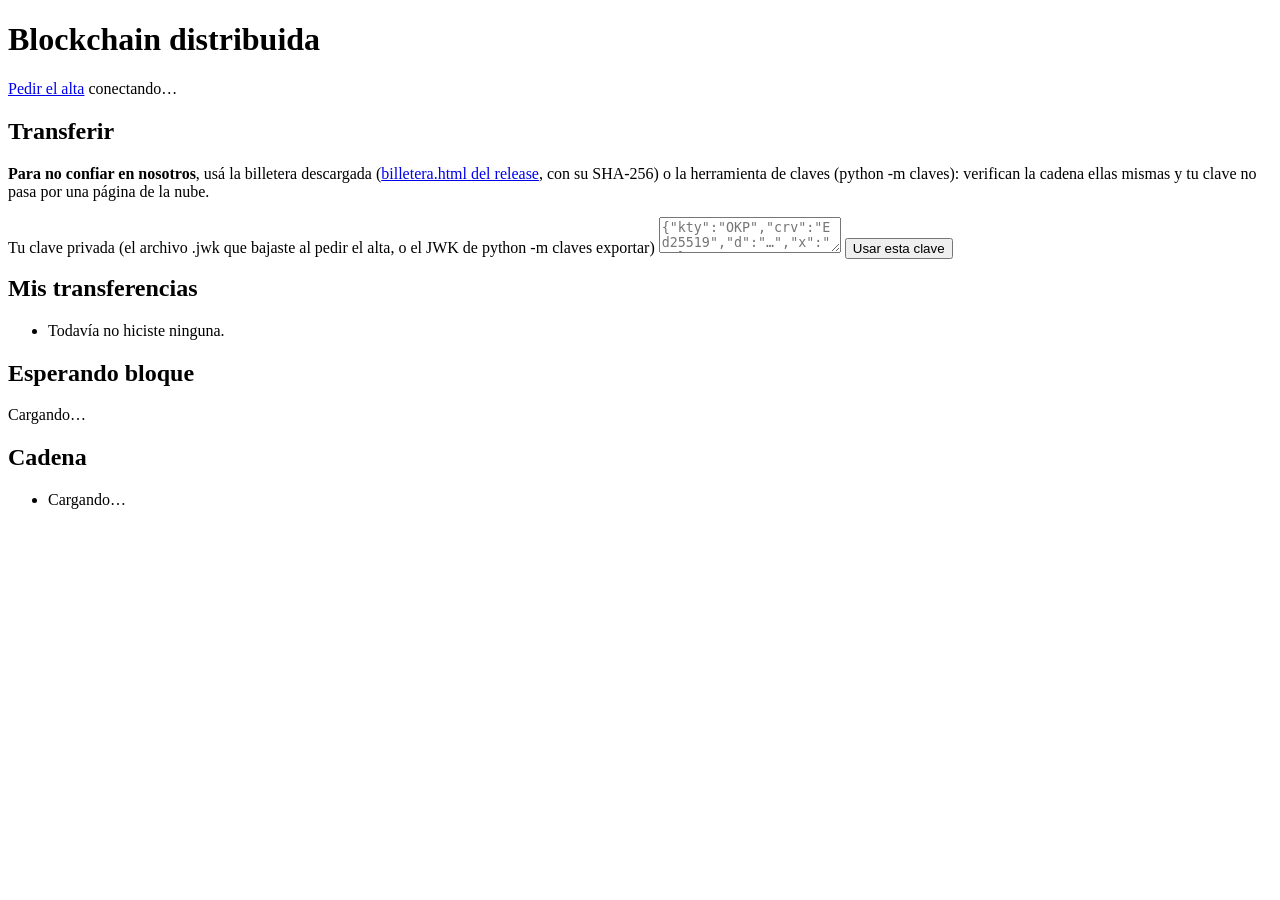
==== commit 24584c29: "feat(pilar2): billetera descargable que verifica la cadena, CORS, saldo --verificar y release con su" ====
--- a/pilar2/frontend/estaticos/index.html
+++ b/pilar2/frontend/estaticos/index.html
@@ -15,6 +15,10 @@
 
   <section aria-labelledby="t-transferir">
     <h2 id="t-transferir">Transferir</h2>
+    <p class="suave"><strong>Para no confiar en nosotros</strong>, usá la billetera descargada
+      (<a href="https://github.com/chimera-sdypp/BlockChain-Distribuida/releases/latest">billetera.html del release</a>,
+      con su SHA-256) o la herramienta de claves (<span class="mono">python -m claves</span>): verifican la cadena ellas
+      mismas y tu clave no pasa por una página de la nube.</p>
     <!-- La clave privada no sale nunca del navegador: se importa como CryptoKey no exportable y se firma acá. -->
     <form id="form-clave" autocomplete="off">
       <label><span>Tu clave privada (el archivo <span class="mono">.jwk</span> que bajaste al pedir el alta, o el JWK de <span class="mono">python -m claves exportar</span>)</span>
@@ -51,8 +55,12 @@
 const BLOQUES_VISIBLES = 20;
 
 // Las transacciones de emisión (origen «emision») crean plata: génesis, coinbase, carga y participación.
-const TIPOS_EMISION = [["genesis-", "génesis"], ["cb-", "recompensa"], ["carga-", "carga"], ["part-", "participación"]];
-const tipoDe = (tx) => tx.origen !== "emision" ? "" : (TIPOS_EMISION.find(([p]) => tx.id.startsWith(p)) || ["", "emisión"])[1];
+// Contrato v3: las actas del organizador (alta, baja, permiso) y los shares de la época también están en la cadena.
+const TIPOS_EMISION = [["genesis-", "génesis"], ["organizador-", "organizador"], ["cb-", "recompensa"], ["carga-", "carga"],
+  ["part-", "participación"], ["shares-", "shares"], ["alta-", "alta"], ["baja-", "baja"], ["permiso-", "permiso"]];
+const tipoDe = (tx) => tx.origen !== "emision"
+  ? (/^(alta|baja)-/.test(tx.id) ? `${tx.id.split("-")[0]} delegada` : "")
+  : (TIPOS_EMISION.find(([p]) => tx.id.startsWith(p)) || ["", "emisión"])[1];
 
 // ── Cadena ──
 
@@ -68,7 +76,9 @@
       el("span", { clase: "altura" }, `#${bloque.altura}`),
       el("span", { clase: "mono" }, corto(bloque.block_hash)),
       el("span", { clase: "suave" }, `${bloque.transactions.length} tx`),
-      el("span", { clase: "suave" }, bloque.minero ? `minó ${cuentaCorta(bloque.minero)}` : "génesis")),
+      el("span", { clase: "suave" }, bloque.minero ? `minó ${cuentaCorta(bloque.minero)}` : "génesis"),
+      // BC-86: finalizado = firmado por 2 de 3 validadores. Esto lo dice el servidor; la billetera lo verifica sola.
+      bloque.finalizado ? el("span", { clase: "chip confirmada", title: `${(bloque.firmas || []).length} firmas de validadores` }, "finalizado") : ""),
     el("dl", {},
       el("dt", {}, "hash"), el("dd", { clase: "mono" }, bloque.block_hash),
       el("dt", {}, "anterior"), el("dd", { clase: "mono" }, bloque.previous_hash),
@@ -124,7 +134,9 @@
     el("span", { clase: "mono" }, `${cuentaCorta(tx.origen)} → ${cuentaCorta(tx.destino)}: ${tx.monto}`),
     el("span", { clase: "mono suave" }, corto(tx.id)),
     tx.motivo ? el("span", { clase: "suave" }, tx.motivo) : "",
-    tx.bloque ? el("span", { clase: "suave" }, `en el bloque ${corto(tx.bloque)}`) : ""))
+    tx.bloque ? el("span", { clase: "suave" }, `en el bloque ${corto(tx.bloque)}`) : "",
+    tx.estado === "confirmada" && bloques.some((b) => b.block_hash === tx.bloque && b.finalizado)
+      ? el("span", { clase: "chip confirmada" }, "finalizada") : ""))
     : [el("li", { clase: "vacio" }, "Todavía no hiciste ninguna.")]));
 }
 
@@ -293,6 +305,7 @@
     $("conexion").classList.remove("vivo");
   };
   fuente.addEventListener("transaccion.estado", (e) => estadoDeTransaccion(JSON.parse(e.data)));
+  fuente.addEventListener("bloque.finalizado", () => cargarCadena());
   fuente.addEventListener("bloque.confirmado", (e) => {
     const aviso = JSON.parse(e.data);
     for (const reaccion of alConfirmarBloque) reaccion(aviso);
